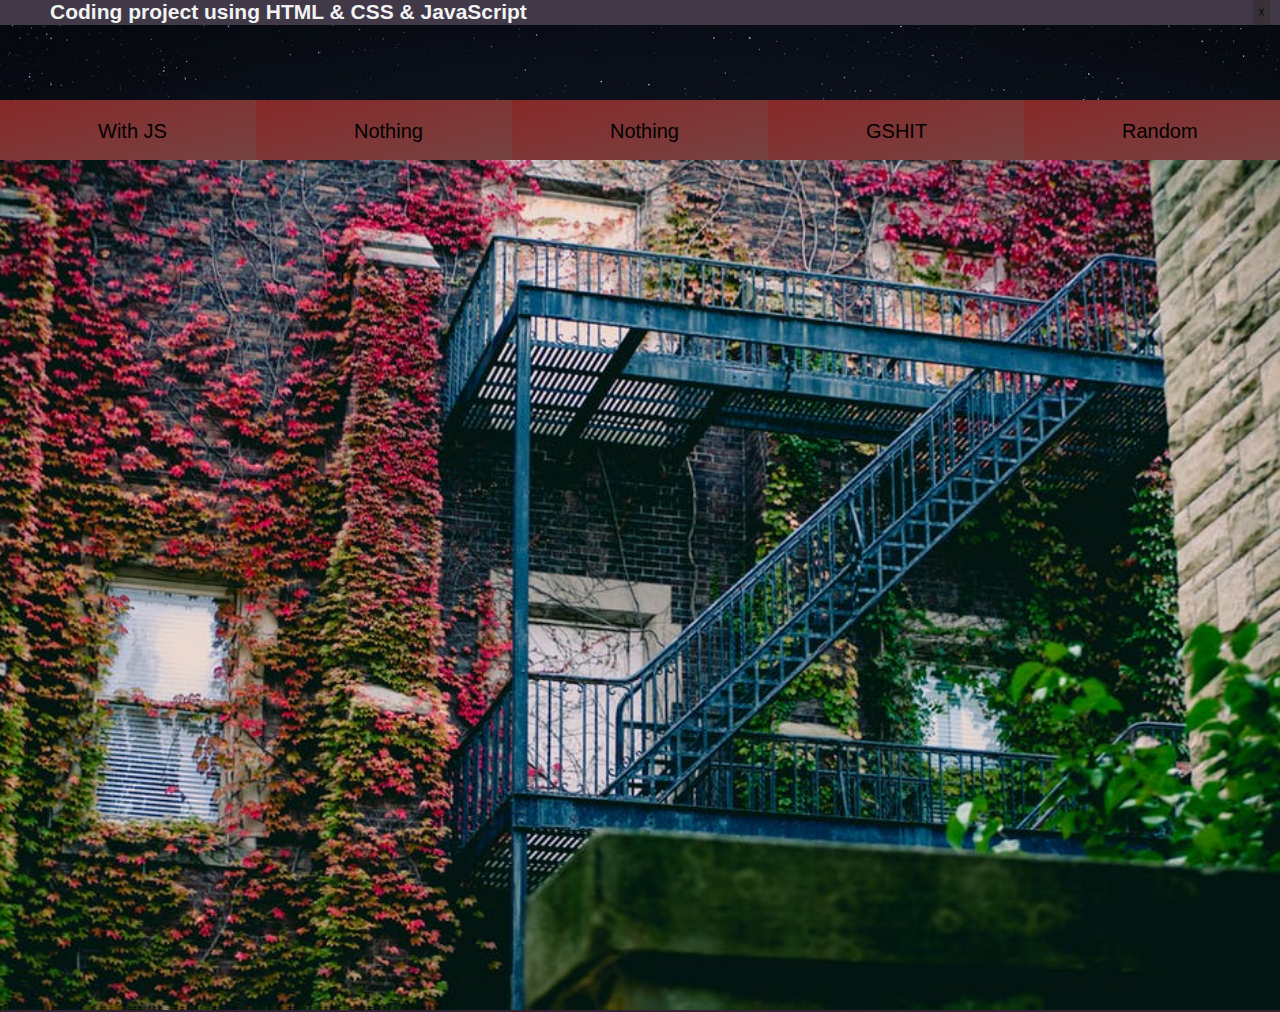
==== about.html @ edad61f8 "Dividing js and css & adding troll page" ====
<!DOCTYPE html>
<html>
<head>
	<title>JRProject</title>
	<link rel="stylesheet" type="text/css" href="style.css">
	<script type="text/javascript" src="main.js"></script>
</head>
<body id="body">


<!--         Head              -->



	<header id="main-header">


		<div id="slider">	
			<figure>
				<img src="img/pic.jpg">
				<img src="img/pic1.jpg">
				<img src="img/pic2.jpg">
				<img src="img/pic3.jpg">
				<img src="img/pic4.jpg">
			</figure>
		</div>
		

	</header>


<!--         MAIN AREA              -->


		<div id="navbar">
			<ul>
				<div class="navblock" onclick="gotoindex()"><li><a>With JS</a></li></div>
				<div class="navblock"><li><a>Nothing</a></li></div>
				<div class="navblock"><li><a>Nothing</a></li></div>
				<div class="navblock" onclick="gototroll()"><li><a>GSHIT</a></li></div>
				<div class="navblock"><li><a>Random</a></li></div>
			</ul>
		</div>
		<div class="content">	
				<img src="img/large.jpg">
				<circle class="circle" id="c1"><p>quote</p></circle>
				<div class="quote" id="q1">
					<div id="quote"><p> Permanence, perseverance and persistence in spite of all obstacles, discouragements, and impossibilities: It is this, that in all things distinguishes the strong soul from the weak. 	</p><p class="author">- Thomas Carlyle</p>	</div>	
				</div>
				<circle class="circle" id="c2"><p>quote</p></circle>
				<div class="quote" id="q2">
					<div id="quote"><p> Very little is needed to make a happy life; it is all within yourself, in your way of thinking. 	</p><p class="author">- Marcus Aurelius</p>	</div>	
				</div>
				<circle class="circle" id="c3"><p>quote</p></circle>
				<div class="quote" id="q3">
					<div id="quote"><p> Wise men speak because they have something to say; Fools because they have to say something.	</p><p class="author">- Plato</p>	</div>	
				</div>

				<circle class="circle" id="cl1"><p>Some Decisions</p></circle>
				<div class="quote" id="ql">
					<div id="quote"><h2>Wise decisions:</h2>
						<br>
						<ul id="list">
							<li>Challenging yourself</li>
							<li>Thinking about future</li>
							<li>Finding balance</li>
						</ul>
						<div id="addbtn">
						<p>Add&emsp;</p><button onclick="addDecision()">&#43;</button>
						</div>
					</div>	
				</div>

			<!--      add a Wise Decision       -->
				
				<div id="addDecision">
					<div class="headOfaddDecision"><p>Your decision: </p></div>
					<textarea rows="20" cols="50" id="textOfaddDecision" placeholder="write here.."></textarea> 
					<button class="submitDecision" onclick="addDecisiontoList()"><p>Submit</p></button>
				</div>


				<circle class="circle" id="c4"><p onclick="more()" ondblclick="dmore()">More</p></circle>
		</div>
		
		<br>

	


	<!--         MORE AREA     what could i put here?         -->


	<div id="section-b">
			<p>Lorem ipsum dolor sit amet, consectetur adipisicing elit, sed do eiusmod
			tempor incididunt ut labore et dolore magna aliqua. Ut enim ad minim veniam,
			quis nostrd exercitation ullamco laboris nisi ut aliquip ex ea commodo
			consequat. Duis aute irure dolor in reprehenderit in voluptate velit esse
			cillum dolore eu fugiat nulla pariatur. Excepteur sint occaecat cupidatat non
			proident, sunt in culpa qui officia deserunt mollit anim id est laborum.l Lorem ipsum dolor sit amet, consectetur adipisicing elit, sed do eiusmod
			tempor incididunt ut labore et dolore magna aliqua. Ut enim ad minim veniam,
			quis nostrud exercitation ullamco laboris nisi ut aliquip ex ea commodo
			consequat. Duis aute irure dolor in reprehenderit in voluptate velit esse
			cillum dolore eu fugiat nulla pariatur. Excepteur sint occaecat cupidatat non
			proident, sunt in culpa qui officia deserunt mollit anim id est laborum.	</p><br>
			<p>Lorem ipsum dolor sit amet, consectetur adipisicing elit, sed do eiusmod
			tempor incididunt ut labore et dolore magna aliqua. Ut enim ad minim veniam,
			quis nostrud exercitation ullamco laboris nisi ut aliquip ex ea commodo
			consequat. Duis aute irure dolor in reprehenderit in voluptate velit esse
			cillum dolore eu fugiat nulla pariatur. Excepteur sint occaecat cupidatat non
			proident, sunt in culpa qui officia deserunt mollit anim id est laborum.</p><br>
			<p>Lorem ipsum dolor sit amet, consectetur adipisicing elit, sed do eiusmod
			tempor incididunt ut labore et dolore magna aliqua. Ut enim ad minim veniam,
			quis nostrud exercitation ullamco laboris nisi ut aliquip ex ea commodo
			consequat. Duis aute irure dolor in reprehenderit in voluptate velit esse
			cillum dolore eu fugiat nulla pariatur. Excepteur sint occaecat cupidatat non
			proident, sunt in culpa qui officia deserunt mollit anim id est laborum.</p>
			<circle class="circle" id="c5"><p onclick="less()">Less</p></circle>
	</div>

	<div id="head">
		<div class="maintext">
			<h2>Coding project using HTML & CSS & JavaScript</h2>   <!--    Name     -->
			<input onclick="headfun()" id='xbtn' type='button' value="&#9747;"></input>
		</div>
	</div>


<!--          Footer             -->


	<footer class="footer">		
		<p>Copyright &copy; 2017 FuckYou Production</p>
	</footer>

</body>
</html>
---- style.css ----
*{
  margin: 0 0;
}

body {
    background-color: #312131;
    font: normal 16px Arial, Helvetica, sans-serif;
    position: relative;
}

.container{
    position: relative;
}


/*        Heading           */


#head{
	position: fixed;
	top: 0;
	width: 100%;
	background-color:#261630;
	margin-top: 0px;
	display: block;
	animation: 1.5s ease-out 0s 1 slidedown;
}

	@keyframes slidedown {
	    0% {
	        transform: translateY(-100%);
	    }
	    100% {
	        transform: translateY(0);
	    }
	}

	#head:hover{
		background-color:#413947;
	}

	.maintext {
		font-family: Helvetica, Arial, Sans-Serif;
		color: #f2f3f4;
	    margin-left: 50px;
	    font-size: 14px;
	}

	.maintext h2{
		float:left;
	}

	.maintext input{
		float:right;
		margin-right:10px;
		border: 1px;
		padding: 5px;
		background-color:#38313a;
	}


/*         Slideshow          */


#main-header{
	background-position: center;
	background-repeat: no-repeat;
	background-size: 100%;
	width: 100%;
	height: 100px;
	margin: auto;
	right:0px;

}


	#main-header:hover {
		height: 550px;
		transition: height 2s;
	}


	#main-header:not(:hover) {
		transition: height 2s;
	}



	@keyframes slider {
	  0%{
	    left: 0;
	  }
	  15%{
	    left: 0;
	  }
	  25%{
	    left: -100%;
	  }
	  35%{
	    left: -100%;
	  }
	  45%{
	    left: -200%;
	  }
	  55%{
	    left: -200%;
	  }
	  65%{
	    left: -300%;
	  }
	  75%{
	    left: -300%;
	  }
	  85%{
	    left: -400%;
	  }
	    95%{
	    left: -400%;
	  }

	  100%{
	    left: -400%;
	  }
	}

	#slider{
	  overflow: hidden;
	}

	#slider figure img{
	  width: 20%;
	  float: left;
	}

	#slider figure{
	  position: relative;
	  width: 500%;
	  margin: 0;
	  left: 0;
	  animation: 20s slider infinite;
	}



/*         Navbar         */


#navbar {
	position:absolute;
	width:100%;
	animation: 1.5s ease-out 0s 1 slidedown;
	overflow: hidden;
	display:block;
}


	#navbar ul{
		padding:0 0;
		list-style:none;
		margin:0 0;
	}

	.navblock{
		float: left;
		width:20%;
		text-align: center;
		box-sizing: border-box;
		height:60px;
		cursor:pointer;
		background: linear-gradient(to bottom right, #872828, #774343);
	}

	.navblock:hover {
		
		background: #872828;
		border:2px solid #c9c9cc;
	}



	.navblock a{
		position: absolute;
		margin-top:20px;
		margin-left: -30px ;
		font-family:  "Lucida Sans Unicode", "Lucida Grande", sans-serif;
		font-size:20px;
	}

/*         Main area         */

.content {
	position:absolute;
	background-position: center;
	background-repeat: no-repeat;
	background-size: 100%;
	background-image:url("img/large.jpg");
	display: block;
	width: 100%;
	margin-bottom: 50px;
	overflow: hidden;	
	margin-top: 60px;
	animation: 1.5s ease-out 0s 1 slidedown1;
}

	.content:hover .circle{
		display: block;
	} 

	@keyframes slidedown1 {
	    0% {
	        transform: translateY(-20%);
	    }
	    100% {
	        transform: translateY(0);
	    }
	}

	.content img{
		width: 100%;
		margin-bottom: 0px;

	}

	.circle {
		position: absolute;
		left:80px;
		border-radius: 50%;
		width: 50px;
		height: 50px; 
		margin:0px 0px 0px 0px;
		background-color: #fff;
		opacity:0.5;
		display: none;
		transition-duration: 2s;
	}
		#c1{
			position: absolute;
			top:140px;
		}

		#c1 p{
			justify-content: center;
			margin-top: 13px;
			font-style: italic;
			margin-left:5px;
			opacity: 0.8;
			font-size: 17px;
		}

		#c2{
			position: absolute;
			top:280px;
		}

		#c2 p{
			justify-content: center;
			margin-top: 13px;
			font-style:italic;
			margin-left:5px;			
			opacity: 0.8;
			font-size: 17px;
		}

		#c3{
			position: absolute;
			top:420px;

		}

		#c3 p{
			justify-content: center;
			margin-top: 13px;
			font-style:italic;
			margin-left:5px;	
			opacity: 0.8;
			font-size: 17px;
		}

		#c4{
			position: absolute;
			top:90%;
			left:50%;
			text-align: center;
			font-size:1.4em;
		}

		#c4 p{
			justify-content: center;
			margin-top: 10px;
			cursor:pointer;
		}

		#c5{
			position: absolute;
			top:90%;
			left:50%;
			text-align: center;
			font-size:1.4em;
			display: block;
		}

		#c5 p{
			justify-content: center;
			margin-top: 10px;
			cursor:pointer;
			color: #333;
		}


		#cl1{
			position: absolute;
			left:70%;
			top:120px;
			width: 100px;
			height: 100px; 
		}

	
		#cl1 p{
			justify-content: center;
			margin-top: 25px;
			margin-left: 20px;
			font-style:italic;
			opacity: 0.8;
			font-size: 17px;
		}



	.circle:hover{
		opacity: 0.7;
	}


	.quote {
		position: absolute;
		left:180px;
		border-radius: 5%;
		width: 480px;
		height: 120px; 
		margin:0px 0px 0px 0px;
		background-color: #222;
		opacity:0.6;
		display:none;
	}

		#q1{
			position: absolute;
			top:140px;
		}

		#q2{
			position: absolute;
			top:280px;
		}

		#q3{
			position: absolute;
			top:420px;
		}

		#ql{
			position: absolute;
			left:65%;
			top:180px;
			width: 220px;
			height: 300px;
		}

		#ql li{
			margin-left:10px;
			line-height: 20px;
		}

	#quote{
		color:#f4ffcc;
		padding: 10px 10px;
		font-style:bold;
		font-family:Times New Roman;
	}

	.circle:hover + #q1{
		display: block;
	} 

	.circle:hover + #q2{
		display: block;
	}

	.circle:hover + #q3{
		display: block;
	} 
		
	.circle:hover + #ql{
		display: block;
	} 

	#ql:hover{
		display: block;
	}

	.author{
		float:right;
		margin-top: 30px;
	}

	#quote .list{
		list-style-type: circle;
	}

	#addbtn{
		position: absolute;
		left:60%;
		top:80%;
	}

	#addbtn p{
		display: inline-block;

	}
	#addbtn button{
		display: inline-block;
		cursor:pointer;
	}



	#addbtn button{
		display: inline-block;

	}

		#addDecision{
			position: absolute;
			top:150px;
			right:50%;
			margin-right: -150px;
			width: 415px;
			height: 370px;
			background-color: #ccc;
			opacity:0.8;
			display:none;
			border-radius:5px;
		}

		.headOfaddDecision{
			top:10px;
			width: 415px;
			height: 25px;
			background-color: #ccc;
			text-align: center;
			font-family:   "Lucida Sans Unicode", "Lucida Grande", sans-serif;
			font-size:14px;
			font-style:italic;
			border-radius:2px;
		}

		#textOfaddDecision{
			overflow:hidden;
			width: 405px;
		}

		.submitDecision{
			width: 100%;
			height: 26px;
			background-color: #ccc;
		}

/*        More Section          */


#section-b{
	position: absolute;
	padding:40px;
	width: :100%;
	background-color: #543322;
	color:#fff;
	display: block;
	left: 0px;
	bottom:30px;
	display: none;
}


/*         Footer          */


.footer{
	position: absolute;
	background-color: #444;	
	color: #fff;
	text-align: center;
	bottom:10px;
	top:100%;
	width:100%;
	display:block;
	overflow: hidden;
}
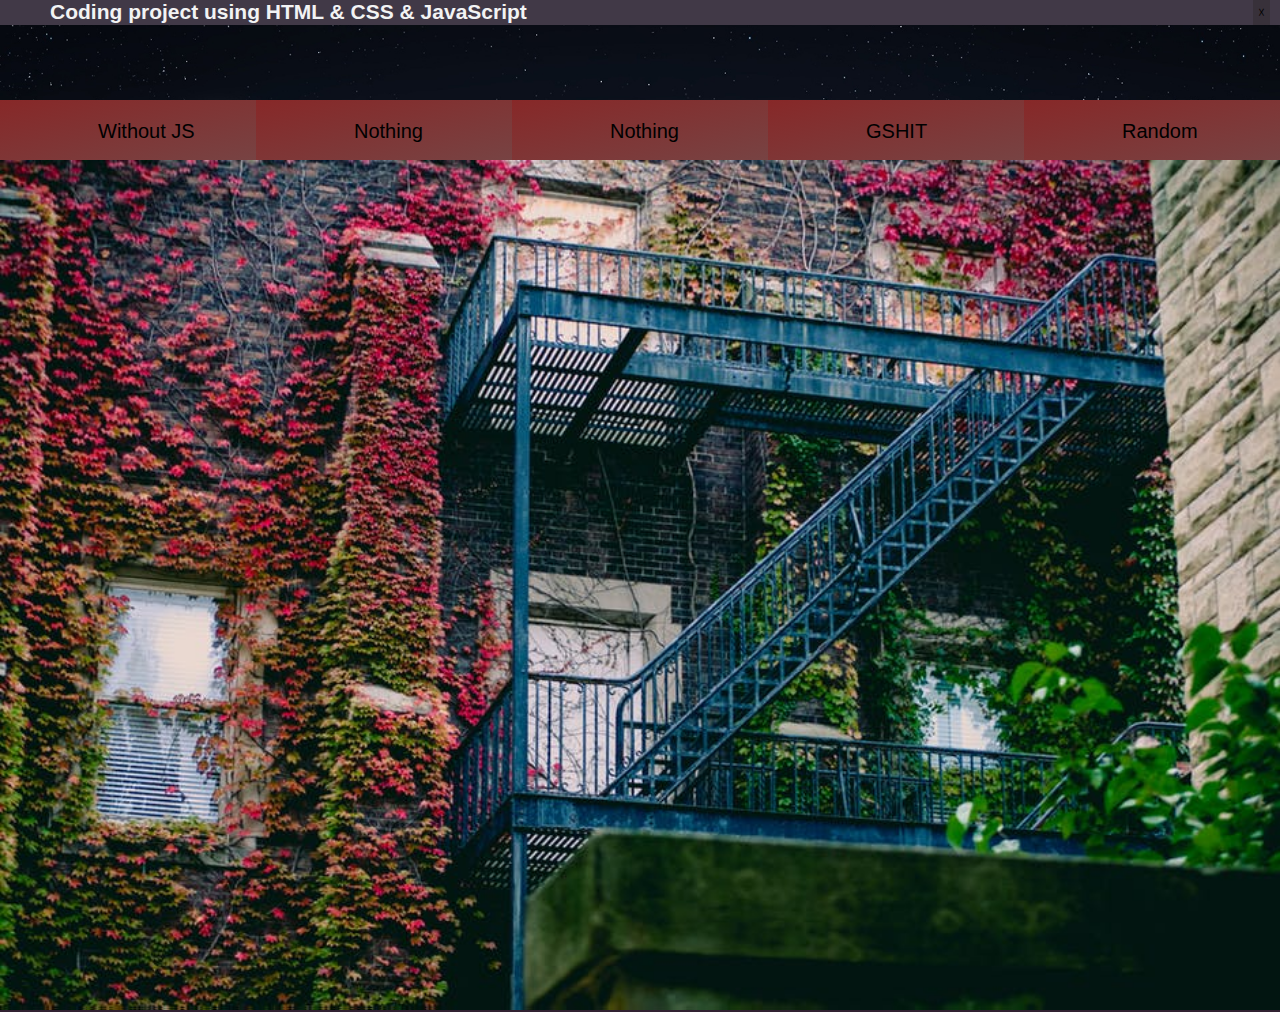
==== commit 44e4d005: "Main page small fix" ====
--- a/about.html
+++ b/about.html
@@ -34,7 +34,7 @@
 
 		<div id="navbar">
 			<ul>
-				<div class="navblock" onclick="gotoindex()"><li><a>With JS</a></li></div>
+				<div class="navblock" onclick="gotoindex()"><li><a>Without JS</a></li></div>
 				<div class="navblock"><li><a>Nothing</a></li></div>
 				<div class="navblock"><li><a>Nothing</a></li></div>
 				<div class="navblock" onclick="gototroll()"><li><a>GSHIT</a></li></div>
--- a/style.css
+++ b/style.css
@@ -242,9 +242,9 @@
 			justify-content: center;
 			margin-top: 13px;
 			font-style: italic;
-			margin-left:5px;
+			margin-left:3px;
 			opacity: 0.8;
-			font-size: 17px;
+			font-size: 18px;
 		}
 
 		#c2{
@@ -256,9 +256,9 @@
 			justify-content: center;
 			margin-top: 13px;
 			font-style:italic;
-			margin-left:5px;			
+			margin-left:3px;			
 			opacity: 0.8;
-			font-size: 17px;
+			font-size: 18px;
 		}
 
 		#c3{
@@ -271,9 +271,9 @@
 			justify-content: center;
 			margin-top: 13px;
 			font-style:italic;
-			margin-left:5px;	
+			margin-left:3px;	
 			opacity: 0.8;
-			font-size: 17px;
+			font-size: 18px;
 		}
 
 		#c4{
@@ -319,10 +319,10 @@
 		#cl1 p{
 			justify-content: center;
 			margin-top: 25px;
-			margin-left: 20px;
+			margin-left: 10px;
 			font-style:italic;
 			opacity: 0.8;
-			font-size: 17px;
+			font-size: 19px;
 		}
 
 
